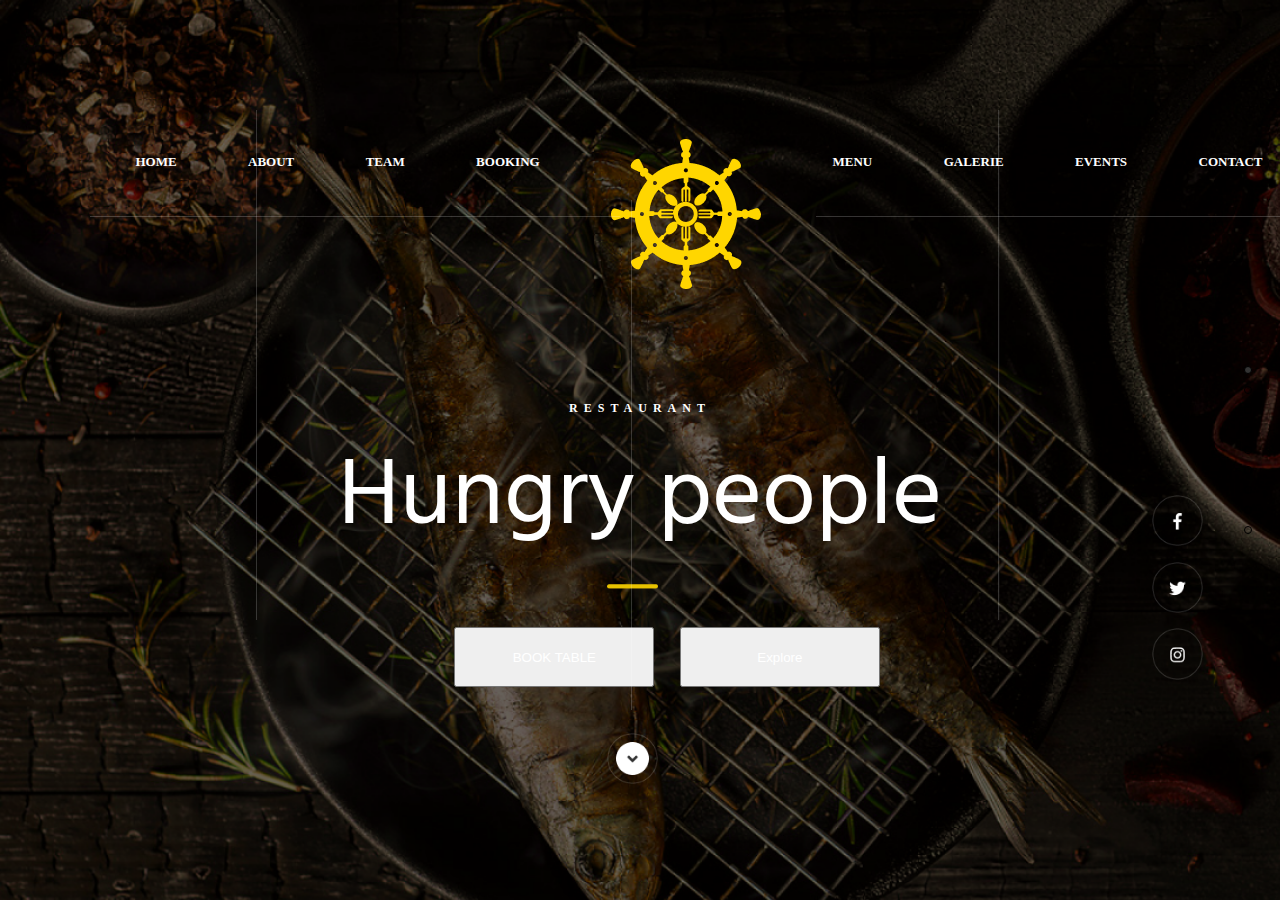
==== restaurant/index.html @ ee598e00 "Landing for restaurant" ====
<!DOCTYPE html>
<html lang="en">
  <head>
    <meta charset="UTF-8" />
    <meta http-equiv="X-UA-Compatible" content="IE=edge" />
    <meta name="viewport" content="width=device-width, initial-scale=1.0" />
    <link href="style.css" rel="stylesheet" />
    <link rel="preconnect" href="https://fonts.gstatic.com" />
    <link
      href="https://fonts.googleapis.com/css2?family=Hind+Guntur&display=swap"
      rel="stylesheet"
    />

    <link rel="stylesheet" type="text/css" href="jquery.pagepiling.min.css" />
    <link
      href="https://cdn.jsdelivr.net/npm/bootstrap@5.0.1/dist/css/bootstrap.min.css"
      rel="stylesheet"
      integrity="sha384-+0n0xVW2eSR5OomGNYDnhzAbDsOXxcvSN1TPprVMTNDbiYZCxYbOOl7+AMvyTG2x"
      crossorigin="anonymous"
    />
    <script src="http://ajax.googleapis.com/ajax/libs/jquery/1.11.1/jquery.min.js"></script>
    <script type="text/javascript" src="jquery.pagepiling.min.js"></script>
    <title>Restaurant template</title>
  </head>
  <body>
    <div id="pagepiling" class="main">
      <div id="page1" class="section first_page">
        <header>
          <ul class="menu">
            <li>HOME</li>
            <li>ABOUT</li>
            <li>TEAM</li>
            <li>BOOKING</li>
            <li><img src="img/wheel.png" alt="" /></li>
            <li>MENU</li>
            <li>GALERIE</li>
            <li>EVENTS</li>
            <li>CONTACT</li>
          </ul>
          <img class="line_first" src="img/Line.png" />
          <img class="line_second" src="img/Line.png" />
        </header>
        <img class="line_vertical-first" src="img/Line_vertical.png" />
        <img class="line_vertical-second" src="img/Line_vertical.png" />
        <img class="line_vertical-third" src="img/Line_vertical.png" />
        <div class="info">
          <span class="info-restaurant"> RESTAURANT</span>
          <span class="info-title">Hungry people</span>
          <img class="yellow_r" src="img/yellow_rectangle.png" alt="" />
          <div class="info-buttons">
            <button class="btn btn-warning">BOOK TABLE</button>
            <button class="btn btn-outline-dark">Explore</button>
          </div>
          <div class="social">
            <img src="img/facebook.png" alt="" />
            <img src="img/twitter.png" alt="" />
            <img src="img/instagram.png" alt="" />
          </div>
          <img
            onclick="$.fn.pagepiling.moveSectionDown();"
            class="down"
            src="img/down-btn.png"
            alt=""
          />
        </div>
      </div>
      <div id="page2" class="section">
        <div class="page page_bg">
          <div class="second_page-text">
            <div><span class="page-text-title">ABOUT US</span></div>
            <img class="yellow_r-page" src="img/yellow_rectangle.png" alt="" />
            <br />

            <strong
              >Lorem ipsum dolor sit amet, consectetur adipiscing elit. Duis at
              velit maximus, molestie est a, tempor magna.</strong
            >
            <br />
            <p class="page-p">
              Integer ullamcorper neque eu purus euismod, ac faucibus mauris
              posuere. Morbi non ultrices ligula. Sed dictum, enim sed
              ullamcorper feugiat, dui odio vehicula eros, a sollicitudin lorem
              quam nec sem. Mauris tincidunt feugiat diam convallis pharetra.
              Nulla facilisis semper laoreet.
            </p>
          </div>
          <img class="second_page-img" src="img/page2_photo.png" alt="" />
        </div>
      </div>
      <div id="page3" class="section">
        <div class="page third_page page_bg">
          <img src="img/page3_photo.png" alt="" />

          <div class="third_page-text">
            <div><span class="page-text-title">MASTER CHEF</span></div>
            <img class="yellow_r-page" src="img/yellow_rectangle.png" alt="" />
            <br />

            <strong
              >Lorem ipsum dolor sit amet, consectetur adipiscing elit. Duis at
              velit maximus, molestie est a, tempor magna.</strong
            >
            <br />
            <p class="page-p">
              Integer ullamcorper neque eu purus euismod, ac faucibus mauris
              posuere. Morbi non ultrices ligula. Sed dictum, enim sed
              ullamcorper feugiat, dui odio vehicula eros, a sollicitudin lorem
              quam nec sem. Mauris tincidunt feugiat diam convallis pharetra.
              Nulla facilisis semper laoreet.
            </p>
          </div>
        </div>
      </div>
      <div id="page4" class="section">
        <div class="page">
          <div class="four_page-text">
            <div><span class="page-text-title">Book a table</span></div>
            <img class="yellow_r-page" src="img/yellow_rectangle.png" alt="" />
            <form>
              <div class="me-2 mb-2">
                <input placeholder="Name" class="custom-inp" />
              </div>
              <div class="me-2">
                <input placeholder="Email" class="custom-inp" />
              </div>
              <div class="me-2">
                <input placeholder="Phone" class="custom-inp" />
              </div>
              <div class="me-2 mb-2">
                <input placeholder="People" class="custom-inp" />
              </div>
              <div class="me-2 mb-2">
                <input placeholder="Date (mm/dd)" class="custom-inp" />
              </div>
              <div>
                <input placeholder="Time" class="custom-inp" />
              </div>
              <button class="btn btn-warning page_four-submit">
                <span>BOOK TABLE</span>
              </button>
            </form>
          </div>
          <img class="four_page-img" src="img/page4_photo.png" alt="" />
        </div>
      </div>
      <div id="page5" class="section">
        <div class="page">
          <div class="section">
            <div class="page five_page page_bg">
              <img src="img/page5_photo.png" alt="" />
              <div class="third_page-text">
                <div>
                  <span class="page-text-title">CHOCOLATE PANCAKES</span>
                </div>
                <img
                  class="yellow_r-page"
                  src="img/yellow_rectangle.png"
                  alt=""
                />
                <br />

                <strong
                  >Lorem ipsum dolor sit amet, consectetur adipiscing elit. Duis
                  at velit maximus, molestie est a, tempor magna.</strong
                >
                <br />
                <p class="page-p">
                  Integer ullamcorper neque eu purus euismod, ac faucibus mauris
                  posuere. Morbi non ultrices ligula. Sed dictum, enim sed
                  ullamcorper feugiat, dui odio vehicula eros, a sollicitudin
                  lorem quam nec sem. Mauris tincidunt feugiat diam convallis
                  pharetra. Nulla facilisis semper laoreet.
                </p>
              </div>
            </div>
          </div>
        </div>
      </div>
      <div id="page6" class="section">
        <div class="six_page">
          <div><span class="page-text-title">DELICIOUS MENU</span></div>
          <img class="yellow_r-page" src="img/yellow_rectangle.png" alt="" />
          <br />
          <div class="six_page-strong">
            <strong
              >Lorem ipsum dolor sit amet, consectetur adipiscing elit. Duis at
              velit maximus, molestie est a, tempor magna.</strong
            >
          </div>

          <ul class="breadcrumb">
            <li>SOUPE</li>
            <img src="img/breadcrum-line.png" alt="" />
            <li>PIZZA</li>
            <img src="img/breadcrum-line.png" alt="" />
            <li>PASTA</li>
            <img src="img/breadcrum-line.png" alt="" />
            <li>DESERT</li>
            <img src="img/breadcrum-line.png" alt="" />
            <li>WINE</li>
            <img src="img/breadcrum-line.png" alt="" />
            <li>BEER</li>
            <img src="img/breadcrum-line.png" alt="" />
            <li>DRINKS</li>
          </ul>
          <div class="six_page-menu">
            <div>
              <strong>PIZZA QUATRO STAGIONI . . . . 55,68 USD </strong>
              <br />
              <span>Integer ullamcorper neque eu purus euismod</span>
            </div>
            <div>
              <strong>PIZZA QUATRO STAGIONI . . . . 55,68 USD </strong>
              <br />
              <span>Integer ullamcorper neque eu purus euismod</span>
            </div>
            <div>
              <strong>PIZZA QUATRO STAGIONI . . . . 55,68 USD </strong>
              <br />
              <span>Integer ullamcorper neque eu purus euismod</span>
            </div>
            <div>
              <strong>PIZZA QUATRO STAGIONI . . . . 55,68 USD </strong>
              <br />
              <span>Integer ullamcorper neque eu purus euismod</span>
            </div>
            <div>
              <strong>PIZZA QUATRO STAGIONI . . . . 55,68 USD </strong>
              <br />
              <span>Integer ullamcorper neque eu purus euismod</span>
            </div>
            <div>
              <strong>PIZZA QUATRO STAGIONI . . . . 55,68 USD </strong>
              <br />
              <span>Integer ullamcorper neque eu purus euismod</span>
            </div>
            <div>
              <strong>PIZZA QUATRO STAGIONI . . . . 55,68 USD </strong>
              <br />
              <span>Integer ullamcorper neque eu purus euismod</span>
            </div>
            <div>
              <strong>PIZZA QUATRO STAGIONI . . . . 55,68 USD </strong>
              <br />
              <span>Integer ullamcorper neque eu purus euismod</span>
            </div>
            <div>
              <strong>PIZZA QUATRO STAGIONI . . . . 55,68 USD </strong>
              <br />
              <span>Integer ullamcorper neque eu purus euismod</span>
            </div>
            <div>
              <strong>PIZZA QUATRO STAGIONI . . . . 55,68 USD </strong>
              <br />
              <span>Integer ullamcorper neque eu purus euismod</span>
            </div>
            <div>
              <strong>PIZZA QUATRO STAGIONI . . . . 55,68 USD </strong>
              <br />
              <span>Integer ullamcorper neque eu purus euismod</span>
            </div>
            <div>
              <strong>PIZZA QUATRO STAGIONI . . . . 55,68 USD </strong>
              <br />
              <span>Integer ullamcorper neque eu purus euismod</span>
            </div>
            <div>
              <strong>PIZZA QUATRO STAGIONI . . . . 55,68 USD </strong>
              <br />
              <span>Integer ullamcorper neque eu purus euismod</span>
            </div>
            <div>
              <strong>PIZZA QUATRO STAGIONI . . . . 55,68 USD </strong>
              <br />
              <span>Integer ullamcorper neque eu purus euismod</span>
            </div>
            <div>
              <strong>PIZZA QUATRO STAGIONI . . . . 55,68 USD </strong>
              <br />
              <span>Integer ullamcorper neque eu purus euismod</span>
            </div>
          </div>
        </div>
      </div>
      <div class="section" id="page7">
        <div class="page seven_page page_bg">
          <img src="img/page7_left-photo.png" alt="" />
          <img
            class="seven_page-line_vertical-second"
            src="img/Line_vertical.png"
            alt=""
          />
          <img src="img/page7_right-photo.png" alt="" />
        </div>
      </div>
      <div id="page8" class="section">
        <div class="eight_page">
          <div class="eigth_page-text">
            <div><span class="page-text-title">CONTACT</span></div>
            <img class="yellow_r-page" src="img/yellow_rectangle.png" alt="" />
            <br />
            <div class="six_page-strong">
              <strong
                >Lorem ipsum dolor sit amet, consectetur adipiscing elit. Duis
                at velit maximus, molestie est a, tempor magna.</strong
              >
            </div>
          </div>
          <form>
            <div>
              <input placeholder="Nume" class="eight_page-custom-inp" />
            </div>
            <div>
              <input placeholder="Email" class="eight_page-custom-inp" />
            </div>
            <div>
              <input placeholder="Phone" class="eight_page-custom-inp" />
            </div>
            <div class="eight_page-message">
              <textarea
                placeholder="Message"
                class="eight_page-custom-inp"
              ></textarea>
            </div>
            <div class="submit">
              <span> 5th London Boulevard, U.K. </span
              ><span> +40 729 131 637/+40 726 458 782 </span
              ><span> office@mindblister.com</span>
              <button class="btn btn-warning eight_page-button">
                <span>SEND MESSAGE</span>
              </button>
            </div>
          </form>
        </div>
      </div>
    </div>
    <script type="text/javascript">
      $(document).ready(function () {
        $("#pagepiling").pagepiling();
      });
    </script>
  </body>
</html>
---- restaurant/style.css ----
* {
  margin: 0px;
  padding: 0px;
  box-sizing: border-box;
}
.first_page {
  height: 100vh;
  background-image: url("img/header-bg.png");
  background-repeat: no-repeat;
  background-size: cover;
}

.menu {
  width: 31%;
  height: min-content;
  display: flex;
  color: white;
  font-family: "Open Sans";
  margin-left: 5%;
  padding-top: 3%;
  list-style-type: none;
}
.menu li {
  margin-left: 18%;
  font-size: 13px;
  font-weight: 700;
}
.menu li img {
  margin-top: -10%;
}
.line_first {
  position: relative;
  top: -90px;
  left: 7%;
}
.line_second {
  position: relative;
  top: -90px;
  left: 22%;
}
.line_vertical-first {
  height: 510px;
  position: absolute;
  top: 110px;
  left: 20%;
}
.line_vertical-second {
  height: 510px;
  position: absolute;
  top: 200px;
  left: 49.3%;
}
.line_vertical-third {
  height: 510px;
  position: absolute;
  top: 110px;
  left: 78%;
}
.info {
  display: flex;
  flex-direction: column;
  color: white;
  width: 100%;
  text-align: center;
  margin-top: 7%;
}

.info-restaurant {
  font-family: "Open Sans";
  font-size: 12px;
  font-weight: 700;
  letter-spacing: 0.5em;
}
.info-title {
  font-size: 96px;
  font-family: "Hind Guntur", sans-serif;
}
.yellow_r {
  width: 4%;
  margin-left: 47.4%;
  margin-top: -1%;
}
.info-buttons {
  display: flex;
  margin-top: 3%;
  margin-left: 33.5%;
}
.info-buttons button {
  width: 200px;
  height: 60px;
  color: white;
  margin-left: 3%;
}
.info-btn-yellow {
  background-color: #e8c300;
  border: none;
}
.info-buttons button:hover {
  color: white;
}
.social {
  width: 4%;
  display: flex;
  flex-direction: column;
  margin-left: 90%;
  margin-top: -15%;
}
.social img {
  margin-bottom: 30%;
}
.down {
  width: 4%;
  margin-top: 3%;
  margin-left: 47.4%;
}
.page {
  height: 100vh;
  background-color: white;
  display: grid;
  grid-template-columns: 1fr 1fr;
  text-align: center;
}

.second_page-text {
  width: 73%;
  margin-left: auto;
  margin-top: 30%;
}
.second_page-img {
  margin: auto;
}
.third_page-text {
  width: 73%;
  margin-right: auto;
  margin-top: 30%;
  color: rgba(207, 207, 207, 0.9);
}
.page-text-title {
  font-family: "Hind Guntur", sans-serif;
  font-size: 36px;
  line-height: 48px;
}
.page-p {
  font-family: Open Sans;
  font-size: 14px;
  font-weight: 400;
  line-height: 18px;
  margin-top: 3%;
}
strong {
  font-family: Open Sans;
  font-size: 18px;
  font-style: normal;
  font-weight: 700;
  line-height: 28px;
  letter-spacing: 0em;
  text-align: center;
}
.yellow_r-page {
  margin-bottom: 1%;
}
.page_bg {
  height: 100vh;
  background-size: cover;
  background-repeat: no-repeat;
}
.third_page {
  background-image: url("img/page3_bg.png");
}
.third_page img {
  margin: auto;
}
.four_page-text {
  width: 73%;
  margin-left: auto;
  margin-top: 20%;
}
.four_page-text form {
  display: grid;
  grid-template-columns: 1fr 1fr;
}
.page_four-submit {
  grid-column: span 2;
}
.page_four-submit span {
  color: white;
}
.custom-inp {
  height: 60px;
  width: 277px;
  background: #e5e5e5;
  border: none;
  border-radius: 5px;
  padding-left: 15px;
}
.four_page-img {
  margin-top: 9%;
}
.five_page {
  background-image: url("img/page5_bg.png");
}
.five_page img {
  margin-top: 8%;
}
.six_page {
  height: 100vh;
  background-color: white;
  text-align: center;
  padding-top: 3%;
}
.six_page-strong {
  width: 33%;
  margin-left: 33%;
}
.breadcrumb {
  display: flex;
  margin-left: 31%;
  margin-top: 2%;
}
.breadcrumb li {
  font-family: Open Sans;
  font-size: 12px;
  font-weight: 700;
  line-height: 18px;
  margin-left: 2%;
  margin-right: 2%;
}
.breadcrumb img {
  margin-top: -1%;
}
.six_page-menu {
  display: grid;
  grid-template-columns: 1fr 1fr 1fr;
  margin-top: 2%;
}
.six_page-menu div {
  margin-bottom: 6%;
}
.six_page-menu div span {
  font-family: Open Sans;
  font-size: 12px;
  font-weight: 400;
  line-height: 18px;
}
.six_page-menu div strong {
  font-size: 18px;
  line-height: 18px;
}
.seven_page {
  padding-top: 4%;
  background-image: url("img/page7_bg.png");
}
.seven_page-line_vertical-second {
  height: 720px;
  position: absolute;
  top: -0px;
  left: 49.3%;
}

.eight_page {
  height: 100vh;
  background-color: white;
  text-align: center;
  padding-top: 5%;
}
.eight_page form {
  display: grid;
  grid-template-columns: 420px 420px 420px;
  grid-gap: 10px;
  margin-left: 8%;
  margin-top: 3%;
}
.eight_page-custom-inp {
  height: 60px;
  width: 420px;
  background: #e5e5e5;
  border: none;
  border-radius: 5px;
  padding-left: 15px;
}
.eight_page-message {
  grid-column: span 3;
}
.eight_page-message textarea {
  height: 100px;
  width: 1280px;
}
.submit {
  text-align: left;
  grid-column: span 3;
}
.submit span {
  margin-left: 1%;
}
.submit button {
  width: 48.8%;
}
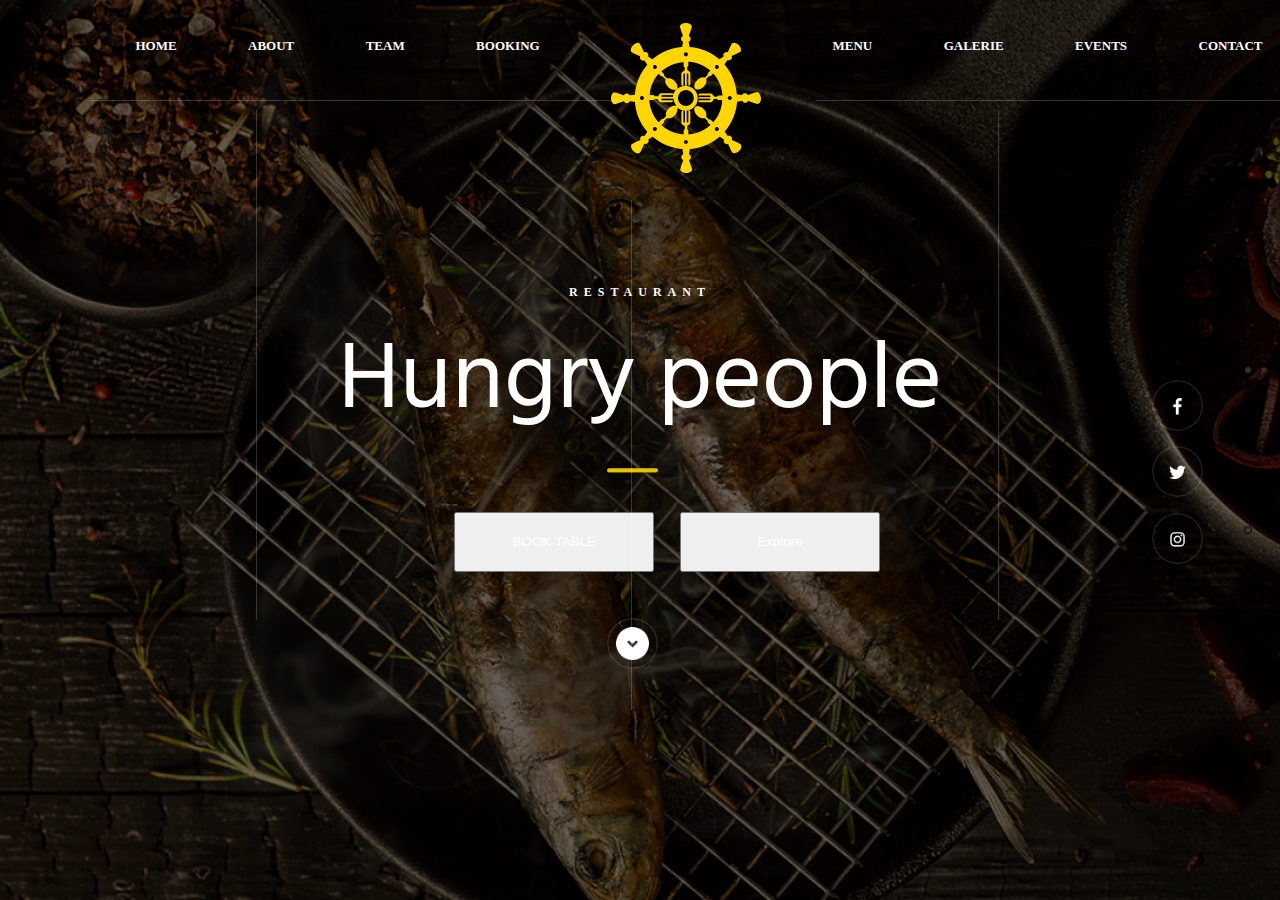
==== commit a47fa209: "Add files via upload" ====
--- a/restaurant/index.html
+++ b/restaurant/index.html
@@ -25,43 +25,45 @@
   <body>
     <div id="pagepiling" class="main">
       <div id="page1" class="section first_page">
-        <header>
-          <ul class="menu">
-            <li>HOME</li>
-            <li>ABOUT</li>
-            <li>TEAM</li>
-            <li>BOOKING</li>
-            <li><img src="img/wheel.png" alt="" /></li>
-            <li>MENU</li>
-            <li>GALERIE</li>
-            <li>EVENTS</li>
-            <li>CONTACT</li>
-          </ul>
-          <img class="line_first" src="img/Line.png" />
-          <img class="line_second" src="img/Line.png" />
-        </header>
-        <img class="line_vertical-first" src="img/Line_vertical.png" />
-        <img class="line_vertical-second" src="img/Line_vertical.png" />
-        <img class="line_vertical-third" src="img/Line_vertical.png" />
-        <div class="info">
-          <span class="info-restaurant"> RESTAURANT</span>
-          <span class="info-title">Hungry people</span>
-          <img class="yellow_r" src="img/yellow_rectangle.png" alt="" />
-          <div class="info-buttons">
-            <button class="btn btn-warning">BOOK TABLE</button>
-            <button class="btn btn-outline-dark">Explore</button>
-          </div>
-          <div class="social">
-            <img src="img/facebook.png" alt="" />
-            <img src="img/twitter.png" alt="" />
-            <img src="img/instagram.png" alt="" />
-          </div>
-          <img
-            onclick="$.fn.pagepiling.moveSectionDown();"
-            class="down"
-            src="img/down-btn.png"
-            alt=""
-          />
+        <div class="first_page">
+          <header>
+            <ul class="menu">
+              <li>HOME</li>
+              <li>ABOUT</li>
+              <li>TEAM</li>
+              <li>BOOKING</li>
+              <li><img src="img/wheel.png" alt="" /></li>
+              <li>MENU</li>
+              <li>GALERIE</li>
+              <li>EVENTS</li>
+              <li>CONTACT</li>
+            </ul>
+            <img class="line_first" src="img/Line.png" />
+            <img class="line_second" src="img/Line.png" />
+          </header>
+          <img class="line_vertical-first" src="img/Line_vertical.png" />
+          <img class="line_vertical-second" src="img/Line_vertical.png" />
+          <img class="line_vertical-third" src="img/Line_vertical.png" />
+          <div class="info">
+            <span class="info-restaurant"> RESTAURANT</span>
+            <span class="info-title">Hungry people</span>
+            <img class="yellow_r" src="img/yellow_rectangle.png" alt="" />
+            <div class="info-buttons">
+              <button class="btn btn-warning">BOOK TABLE</button>
+              <button class="btn btn-outline-dark">Explore</button>
+            </div>
+            <div class="social">
+              <img src="img/facebook.png" alt="" />
+              <img src="img/twitter.png" alt="" />
+              <img src="img/instagram.png" alt="" />
+            </div>
+            <img
+              onclick="$.fn.pagepiling.moveSectionDown();"
+              class="down"
+              src="img/down-btn.png"
+              alt=""
+            />
+          </div>
         </div>
       </div>
       <div id="page2" class="section">
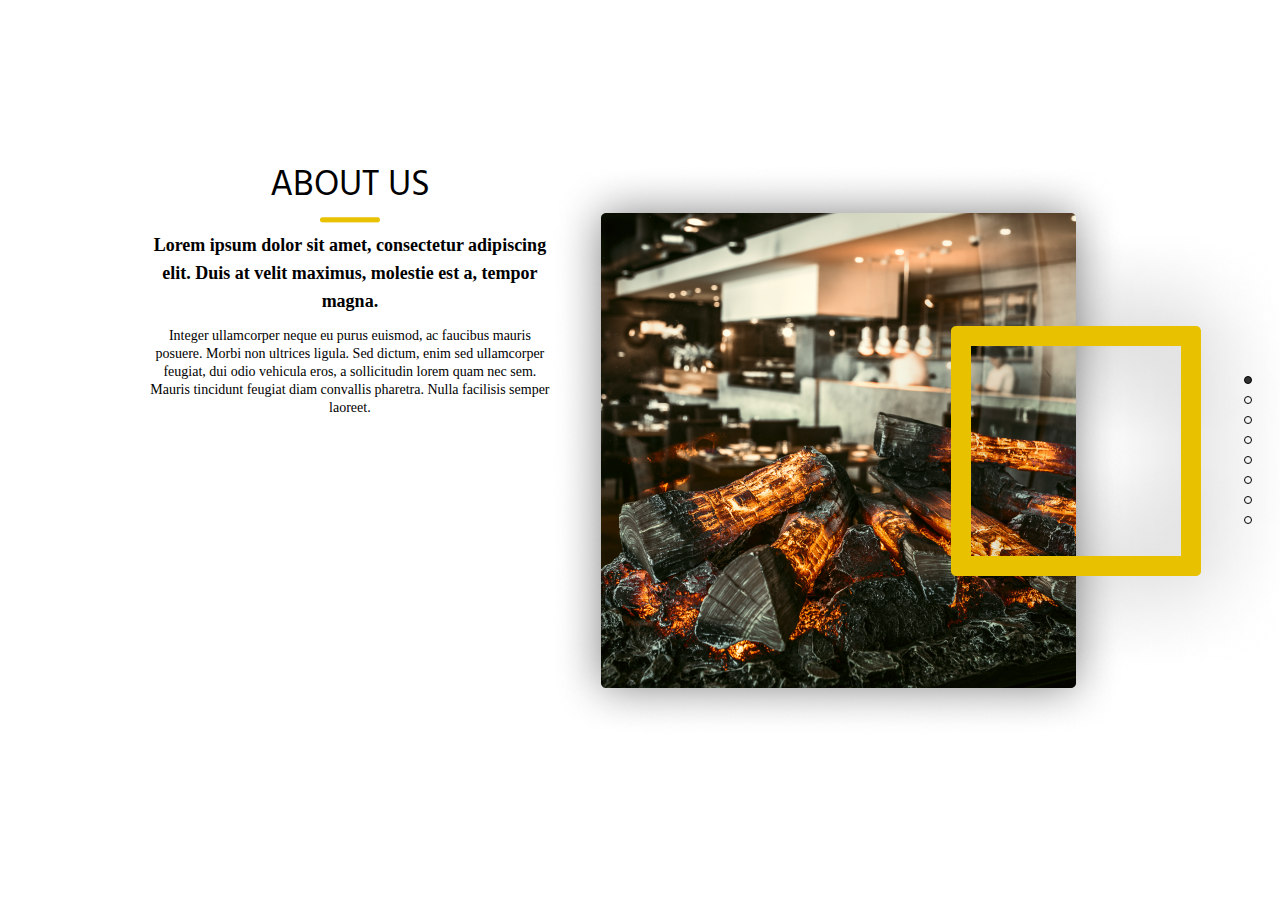
==== commit 1c8e63bb: "Add files via upload" ====
--- a/restaurant/index.html
+++ b/restaurant/index.html
@@ -24,7 +24,7 @@
   </head>
   <body>
     <div id="pagepiling" class="main">
-      <div id="page1" class="section first_page">
+      <!-- <div id="page1" class="section first_page">
         <div class="first_page">
           <header>
             <ul class="menu">
@@ -65,7 +65,7 @@
             />
           </div>
         </div>
-      </div>
+      </div> -->
       <div id="page2" class="section">
         <div class="page page_bg">
           <div class="second_page-text">
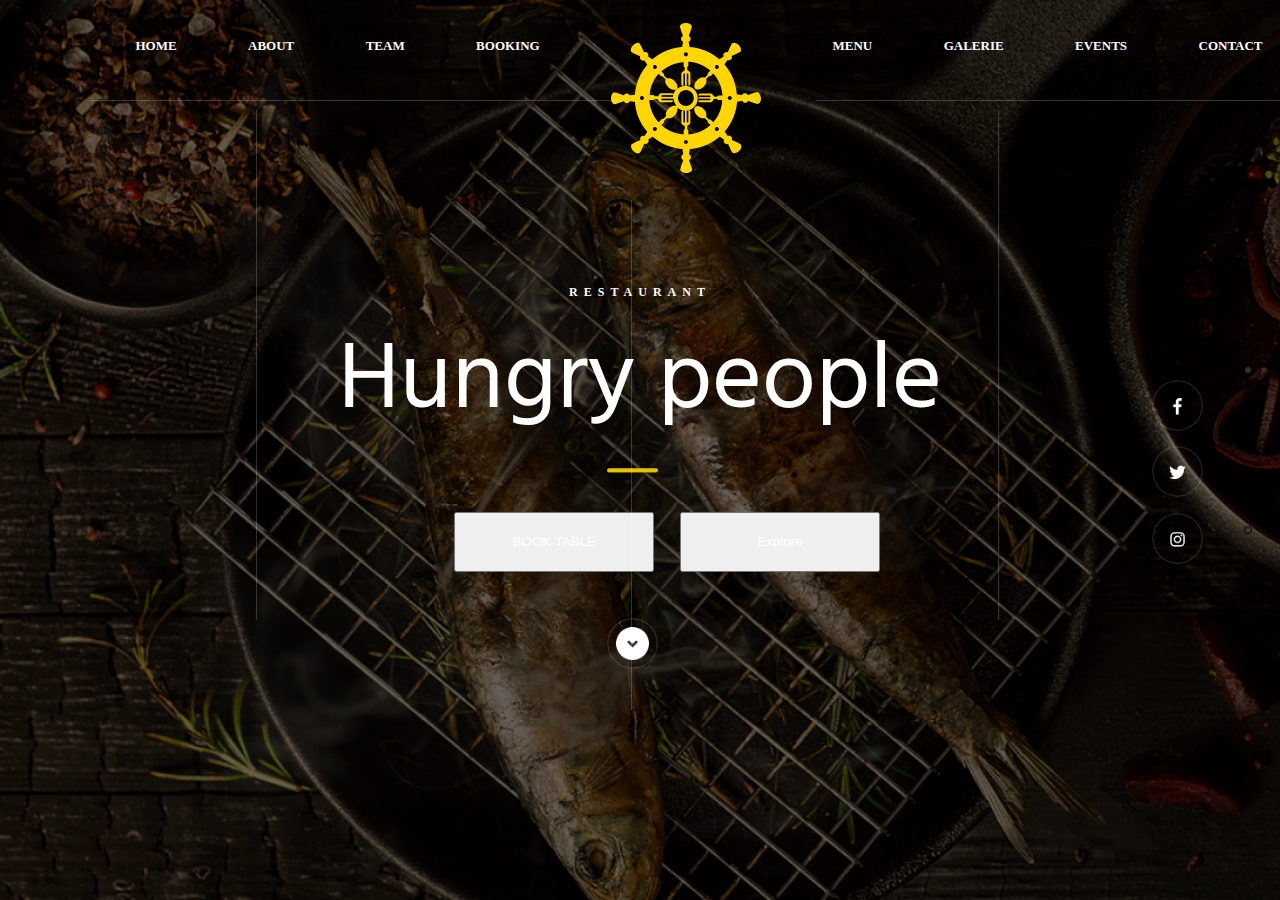
==== commit 6de8875e: "Add files via upload" ====
--- a/restaurant/index.html
+++ b/restaurant/index.html
@@ -24,7 +24,7 @@
   </head>
   <body>
     <div id="pagepiling" class="main">
-      <!-- <div id="page1" class="section first_page">
+      <div id="page1" class="section first_page">
         <div class="first_page">
           <header>
             <ul class="menu">
@@ -65,7 +65,7 @@
             />
           </div>
         </div>
-      </div> -->
+      </div>
       <div id="page2" class="section">
         <div class="page page_bg">
           <div class="second_page-text">
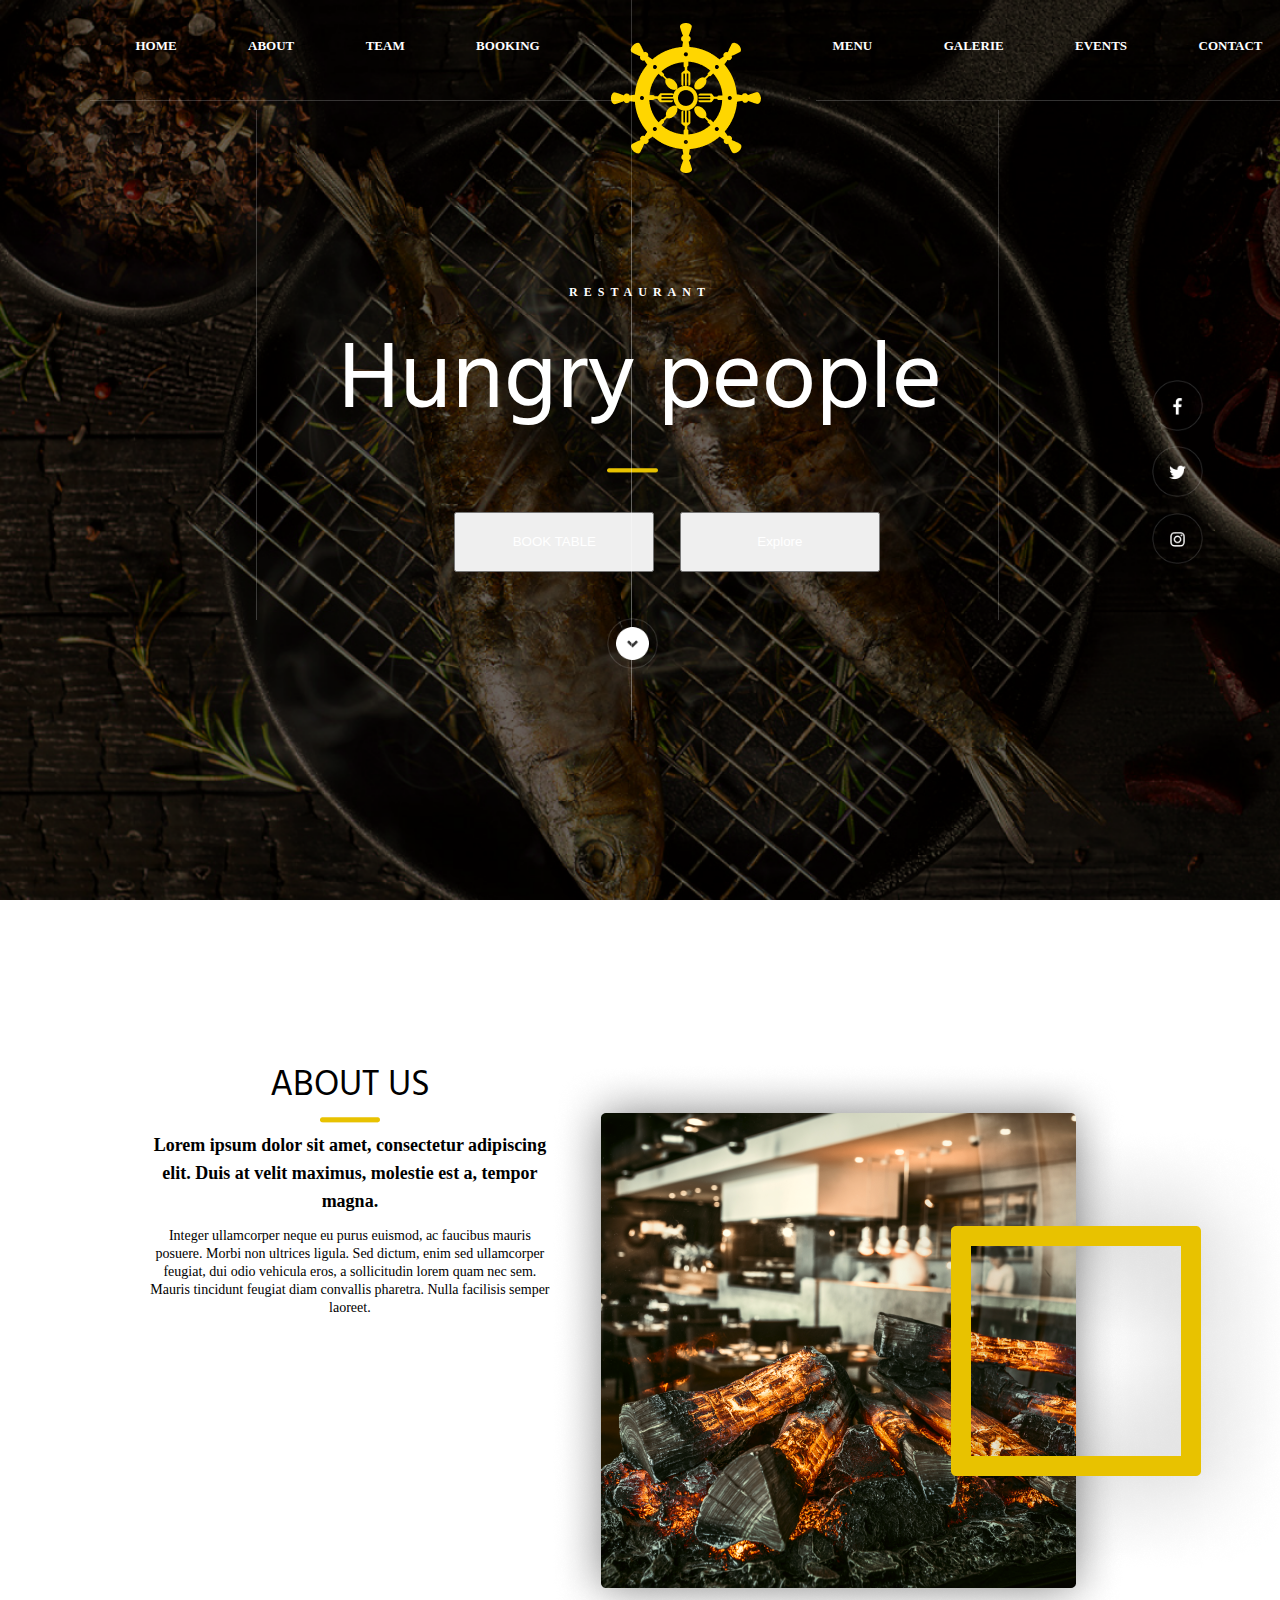
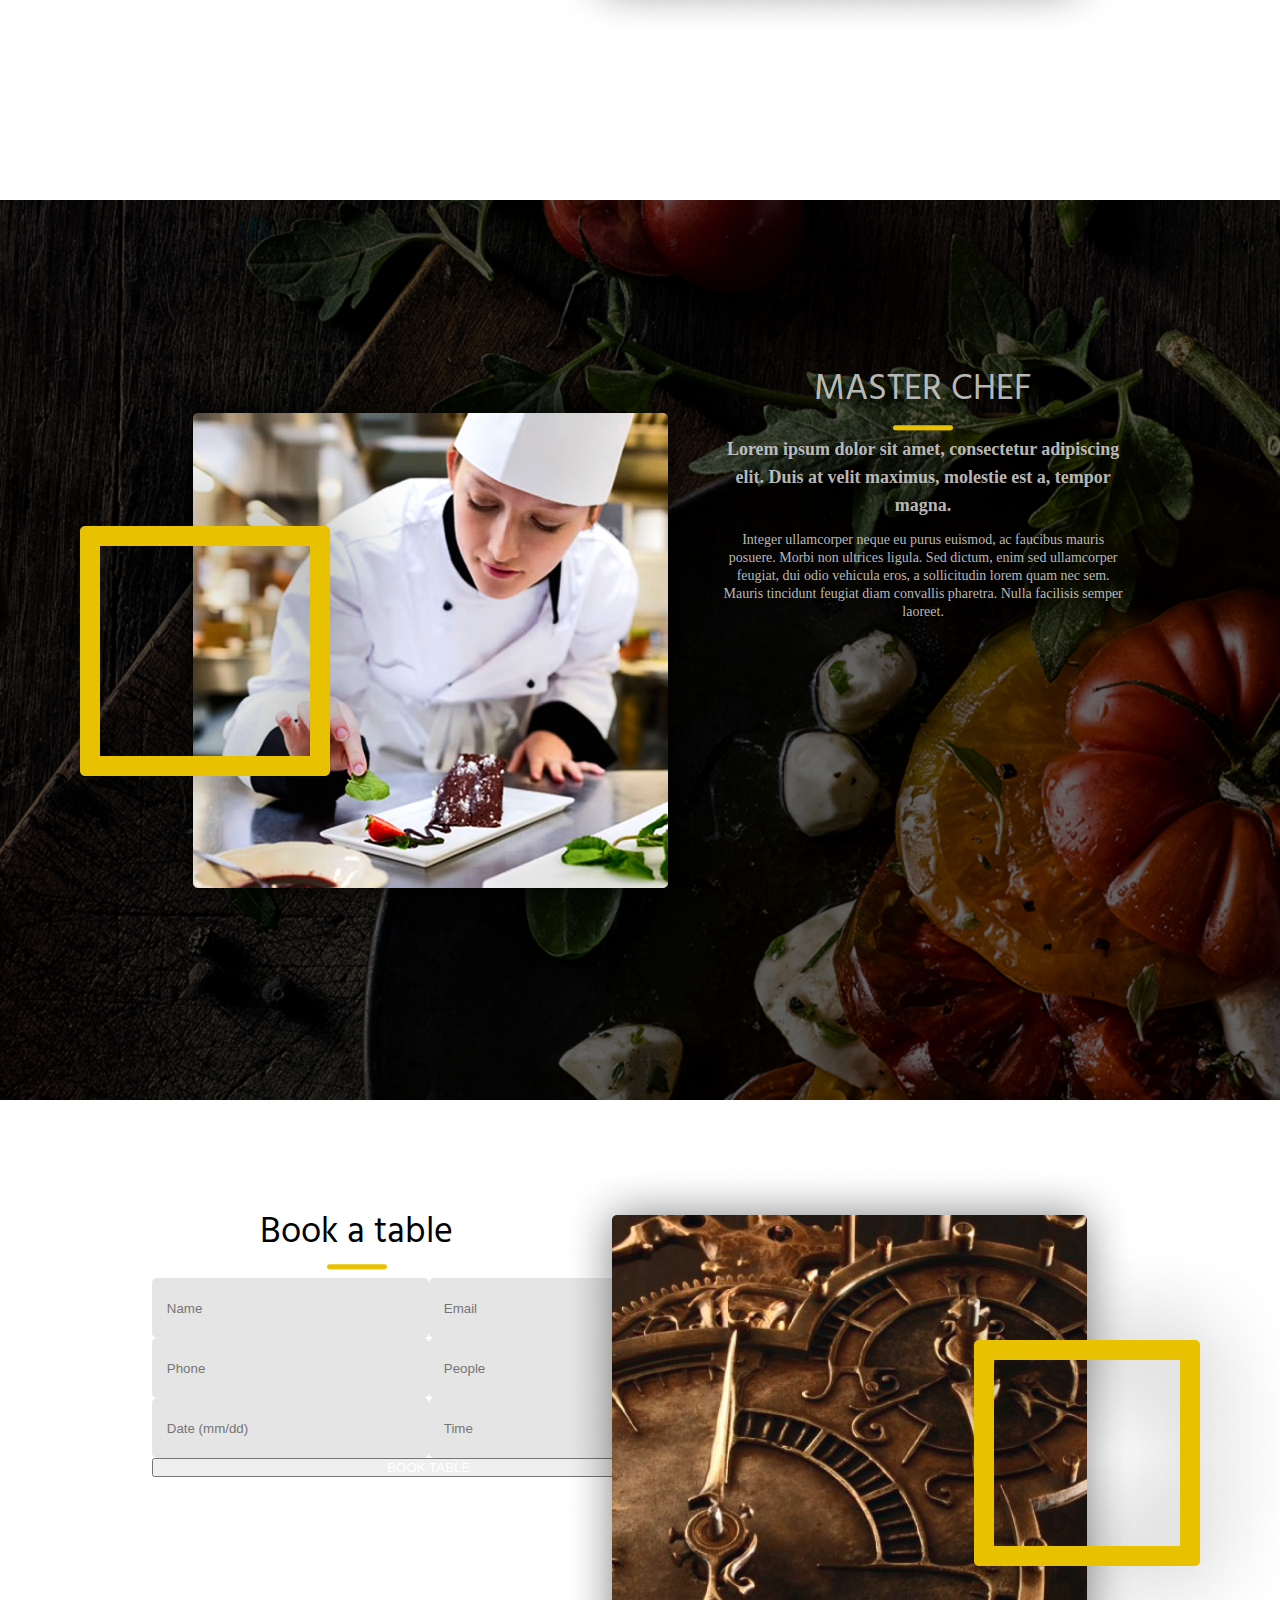
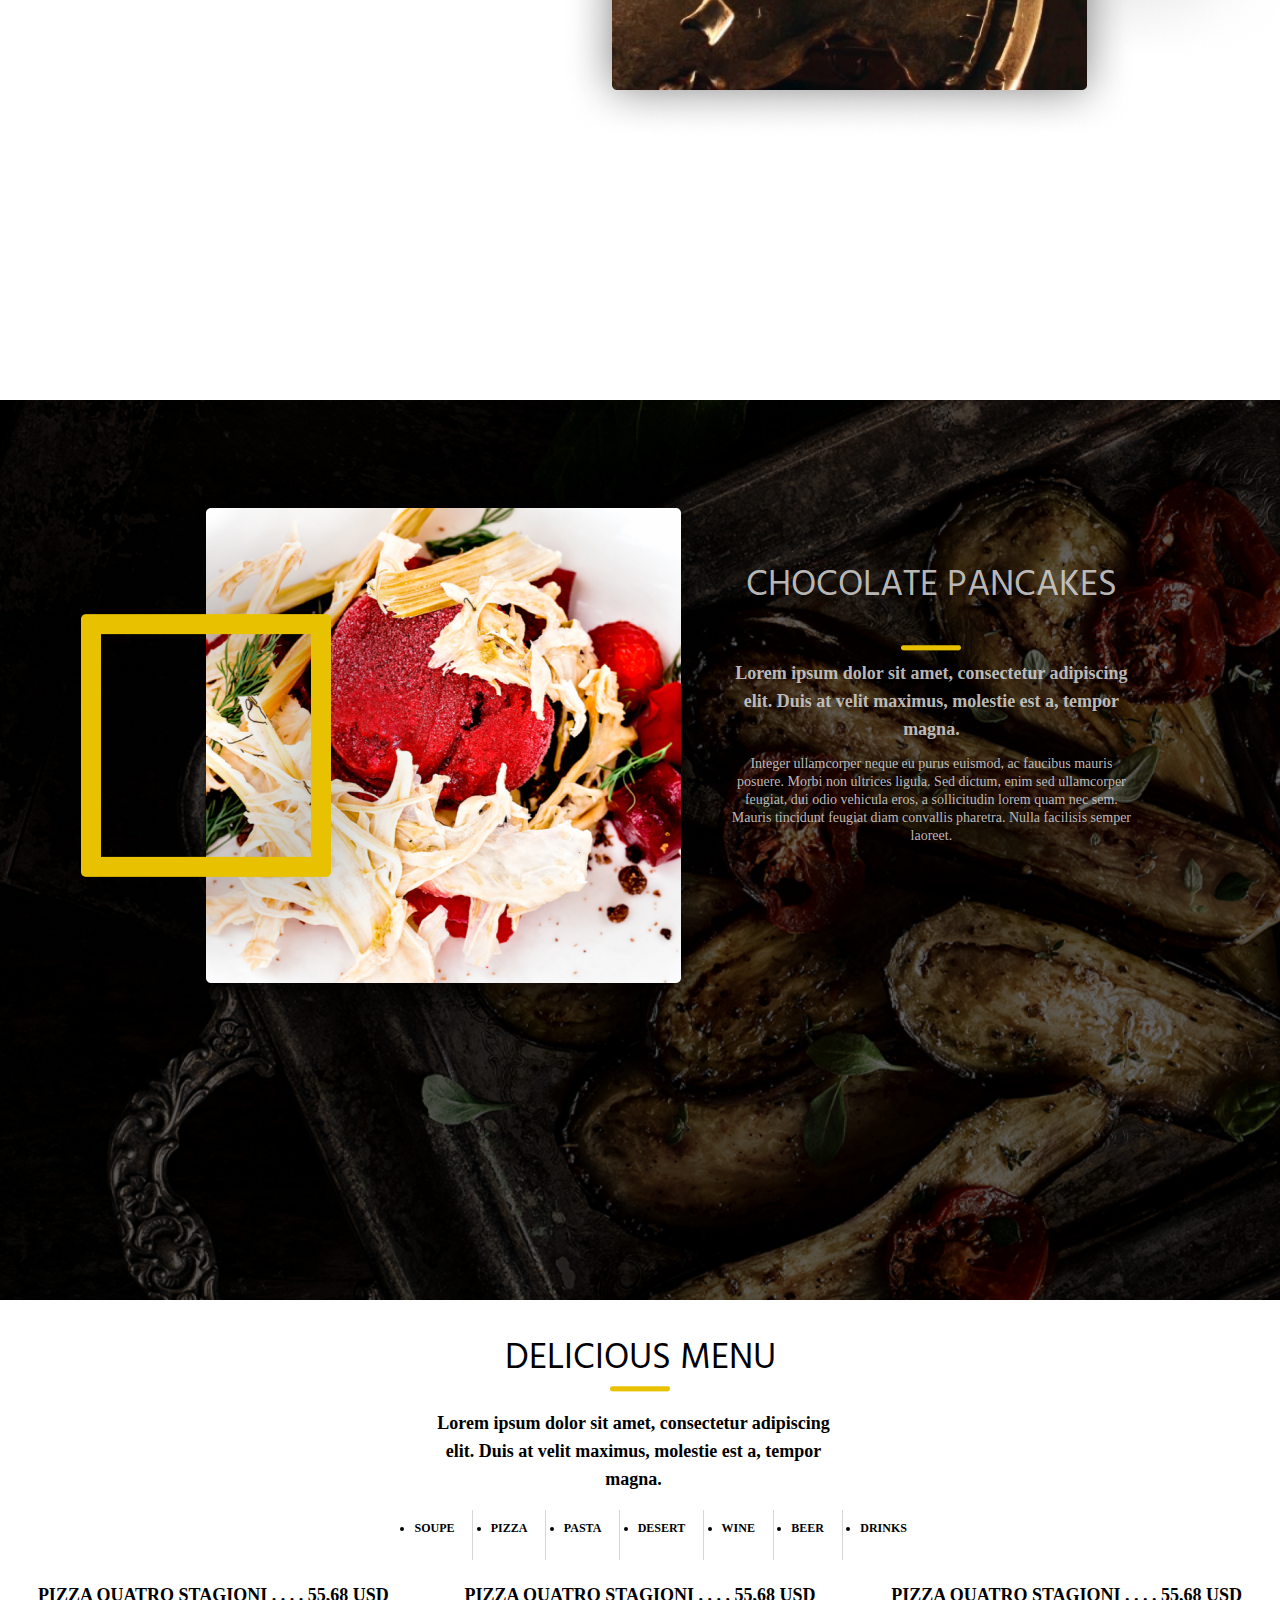
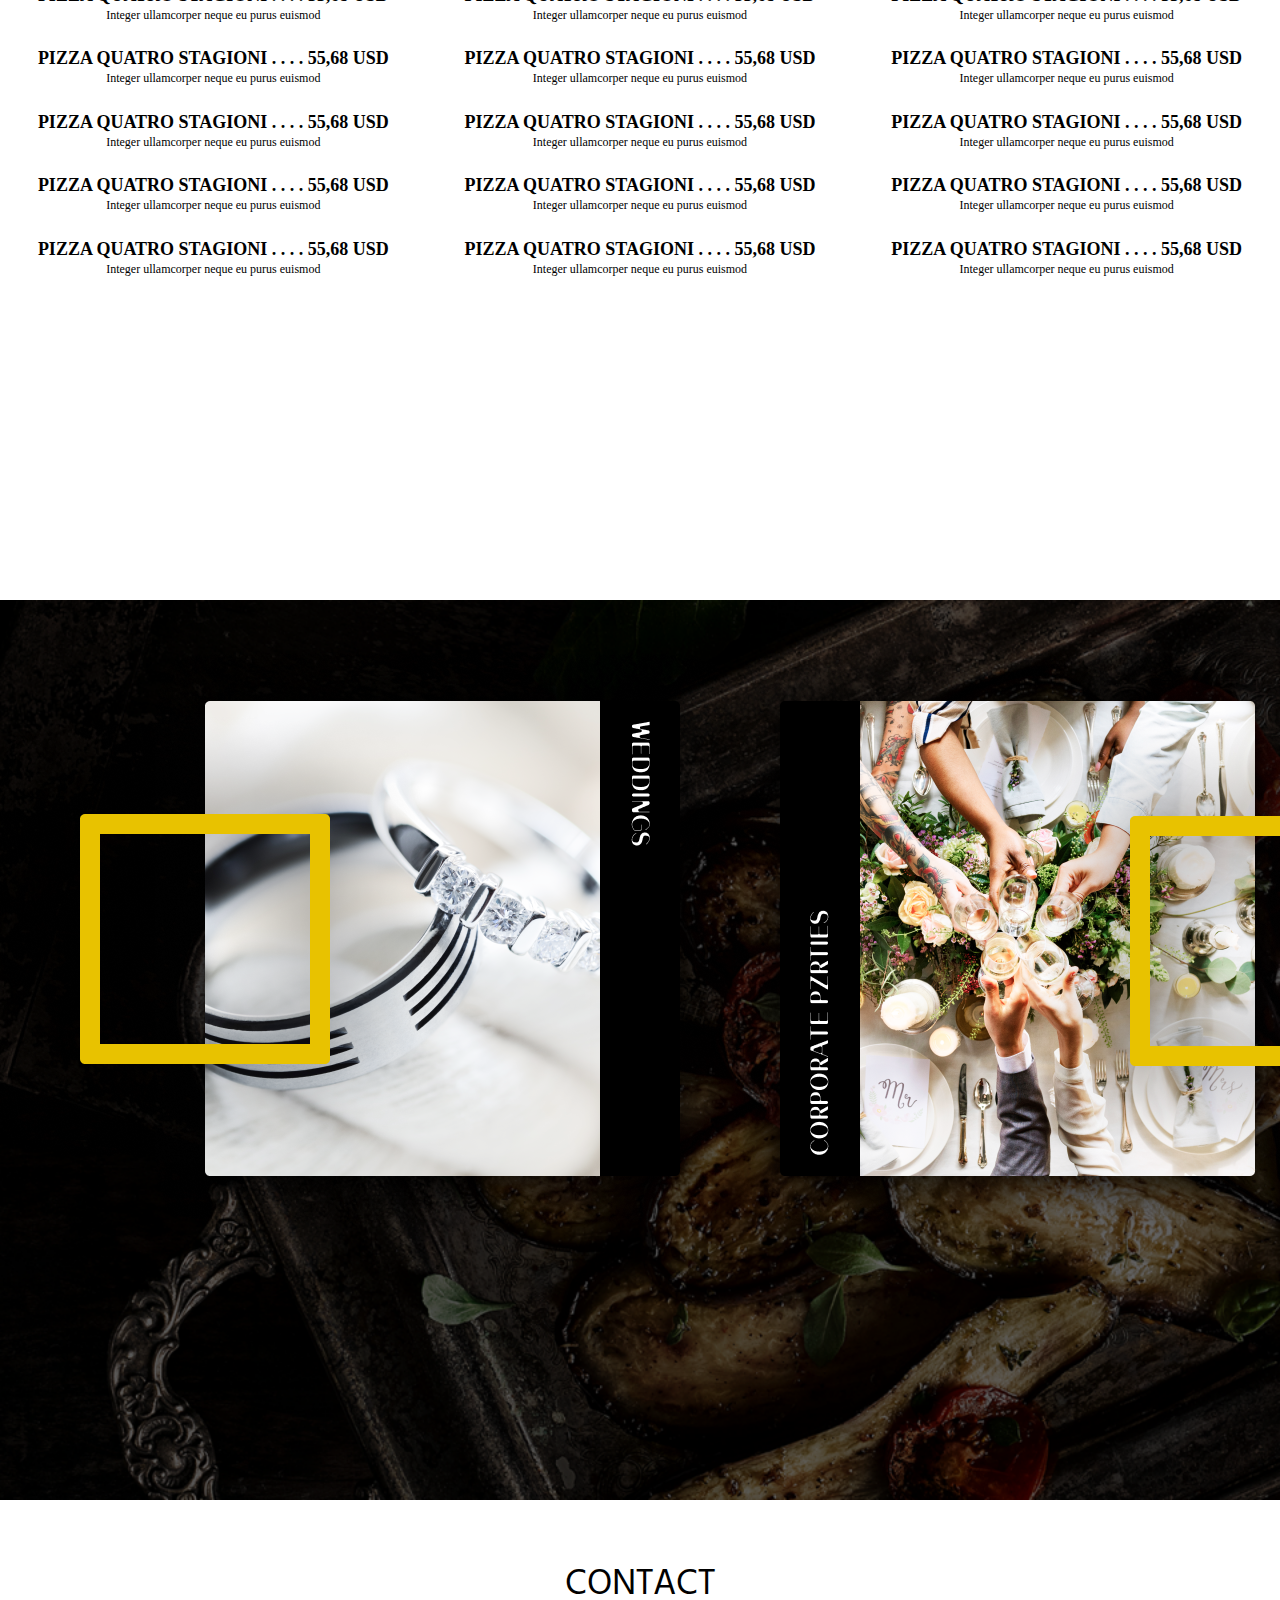
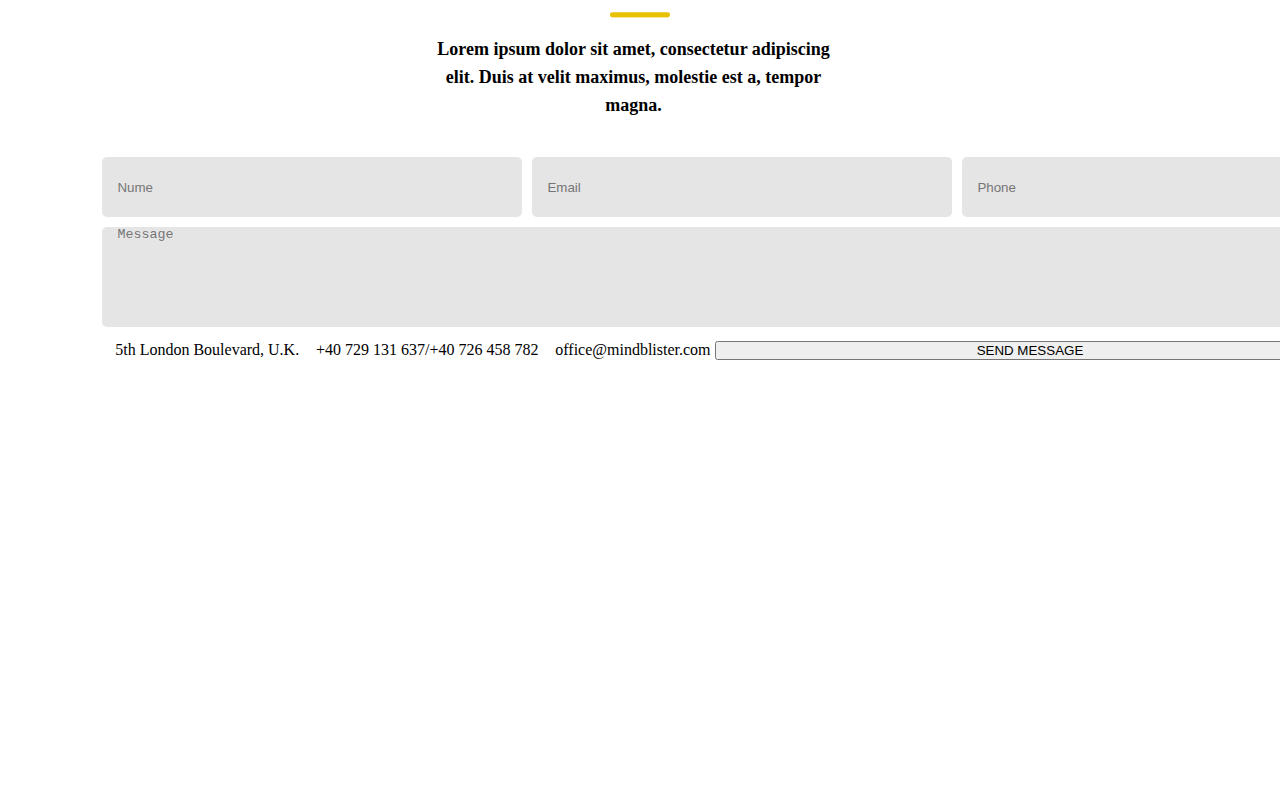
==== commit 79b51124: "Add files via upload" ====
--- a/restaurant/index.html
+++ b/restaurant/index.html
@@ -11,14 +11,14 @@
       rel="stylesheet"
     />
 
-    <link rel="stylesheet" type="text/css" href="jquery.pagepiling.min.css" />
+    <!-- <link rel="stylesheet" type="text/css" href="jquery.pagepiling.min.css" /> -->
     <link
       href="https://cdn.jsdelivr.net/npm/bootstrap@5.0.1/dist/css/bootstrap.min.css"
       rel="stylesheet"
       integrity="sha384-+0n0xVW2eSR5OomGNYDnhzAbDsOXxcvSN1TPprVMTNDbiYZCxYbOOl7+AMvyTG2x"
       crossorigin="anonymous"
     />
-    <script src="http://ajax.googleapis.com/ajax/libs/jquery/1.11.1/jquery.min.js"></script>
+    <!-- <script src="http://ajax.googleapis.com/ajax/libs/jquery/1.11.1/jquery.min.js"></script> -->
     <script type="text/javascript" src="jquery.pagepiling.min.js"></script>
     <title>Restaurant template</title>
   </head>
@@ -145,36 +145,28 @@
           <img class="four_page-img" src="img/page4_photo.png" alt="" />
         </div>
       </div>
-      <div id="page5" class="section">
-        <div class="page">
-          <div class="section">
-            <div class="page five_page page_bg">
-              <img src="img/page5_photo.png" alt="" />
-              <div class="third_page-text">
-                <div>
-                  <span class="page-text-title">CHOCOLATE PANCAKES</span>
-                </div>
-                <img
-                  class="yellow_r-page"
-                  src="img/yellow_rectangle.png"
-                  alt=""
-                />
-                <br />
-
-                <strong
-                  >Lorem ipsum dolor sit amet, consectetur adipiscing elit. Duis
-                  at velit maximus, molestie est a, tempor magna.</strong
-                >
-                <br />
-                <p class="page-p">
-                  Integer ullamcorper neque eu purus euismod, ac faucibus mauris
-                  posuere. Morbi non ultrices ligula. Sed dictum, enim sed
-                  ullamcorper feugiat, dui odio vehicula eros, a sollicitudin
-                  lorem quam nec sem. Mauris tincidunt feugiat diam convallis
-                  pharetra. Nulla facilisis semper laoreet.
-                </p>
-              </div>
-            </div>
+      <div id="page5">
+        <div class="page five_page page_bg">
+          <img src="img/page5_photo.png" alt="" />
+          <div class="third_page-text">
+            <div>
+              <span class="page-text-title">CHOCOLATE PANCAKES</span>
+            </div>
+            <img class="yellow_r-page" src="img/yellow_rectangle.png" alt="" />
+            <br />
+
+            <strong
+              >Lorem ipsum dolor sit amet, consectetur adipiscing elit. Duis at
+              velit maximus, molestie est a, tempor magna.</strong
+            >
+            <br />
+            <p class="page-p">
+              Integer ullamcorper neque eu purus euismod, ac faucibus mauris
+              posuere. Morbi non ultrices ligula. Sed dictum, enim sed
+              ullamcorper feugiat, dui odio vehicula eros, a sollicitudin lorem
+              quam nec sem. Mauris tincidunt feugiat diam convallis pharetra.
+              Nulla facilisis semper laoreet.
+            </p>
           </div>
         </div>
       </div>
@@ -336,10 +328,10 @@
         </div>
       </div>
     </div>
-    <script type="text/javascript">
+    <!-- <script type="text/javascript">
       $(document).ready(function () {
         $("#pagepiling").pagepiling();
       });
-    </script>
+    </script> -->
   </body>
 </html>
